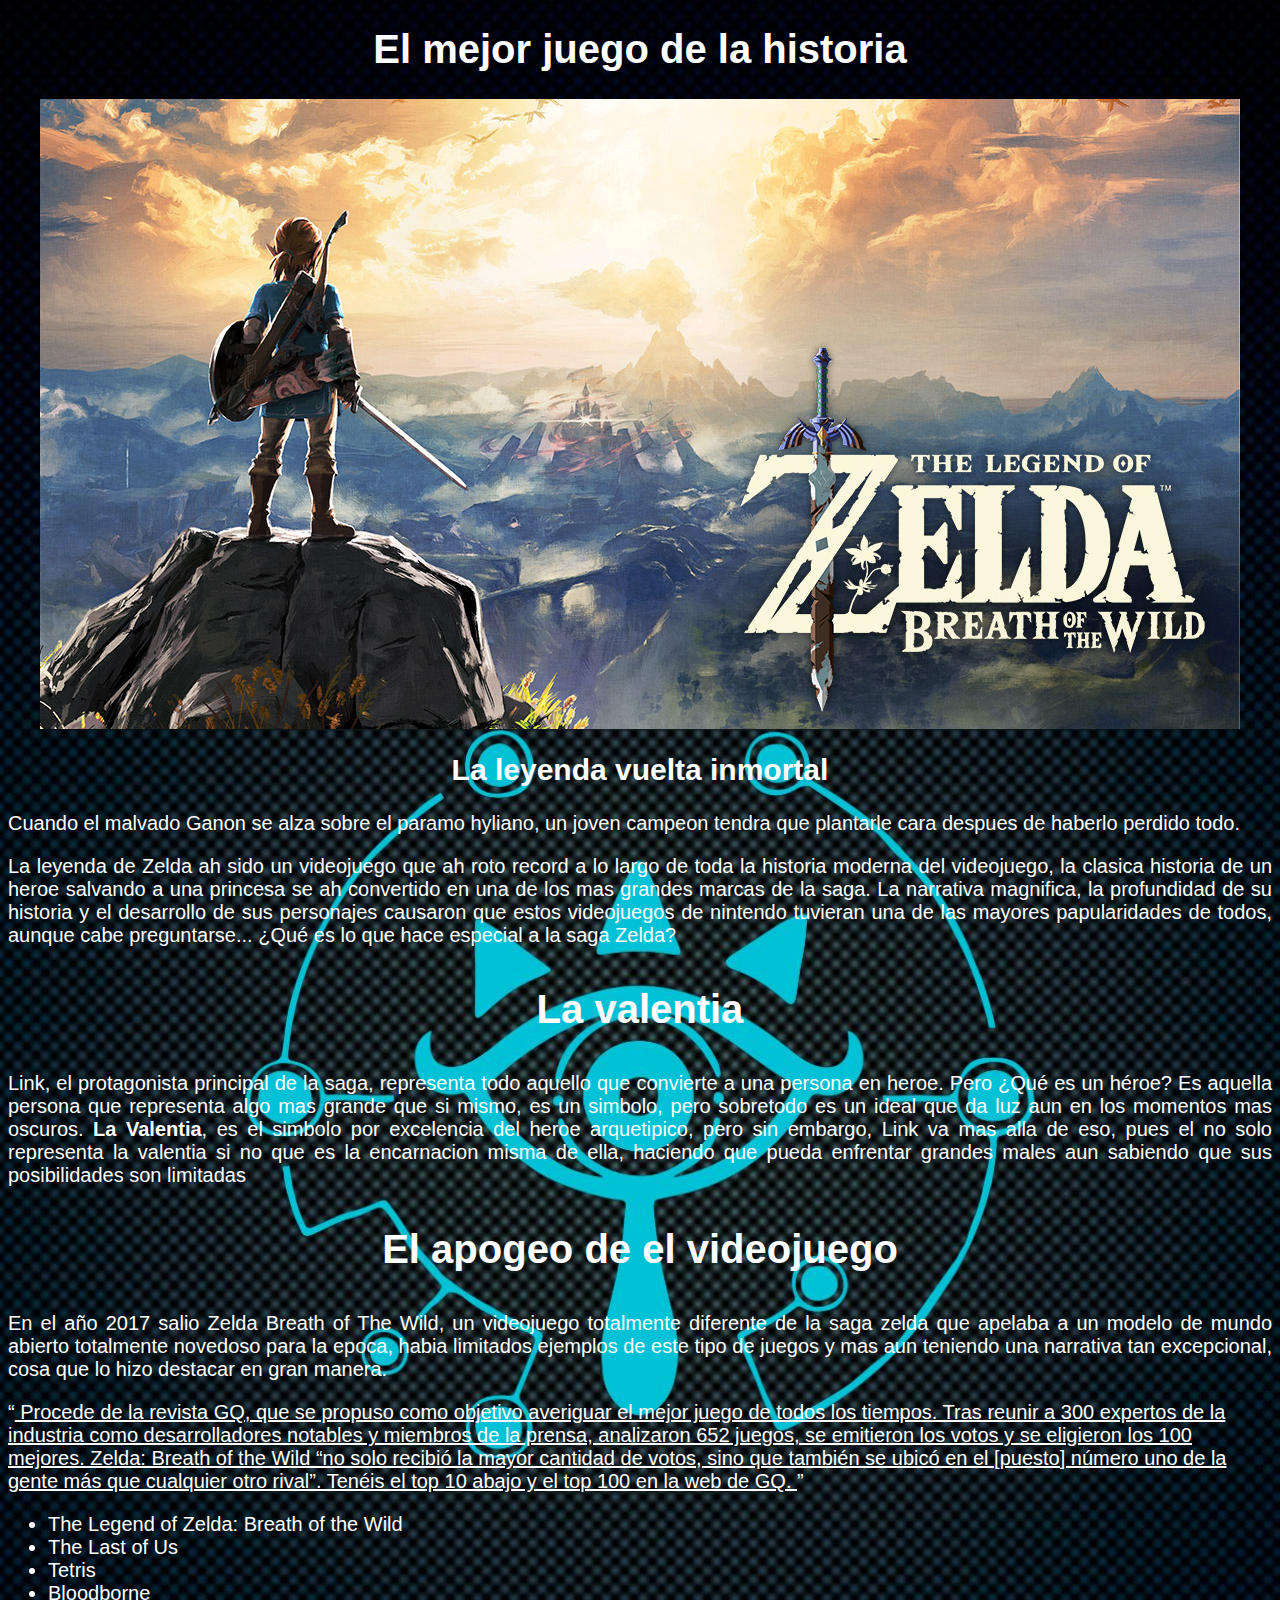
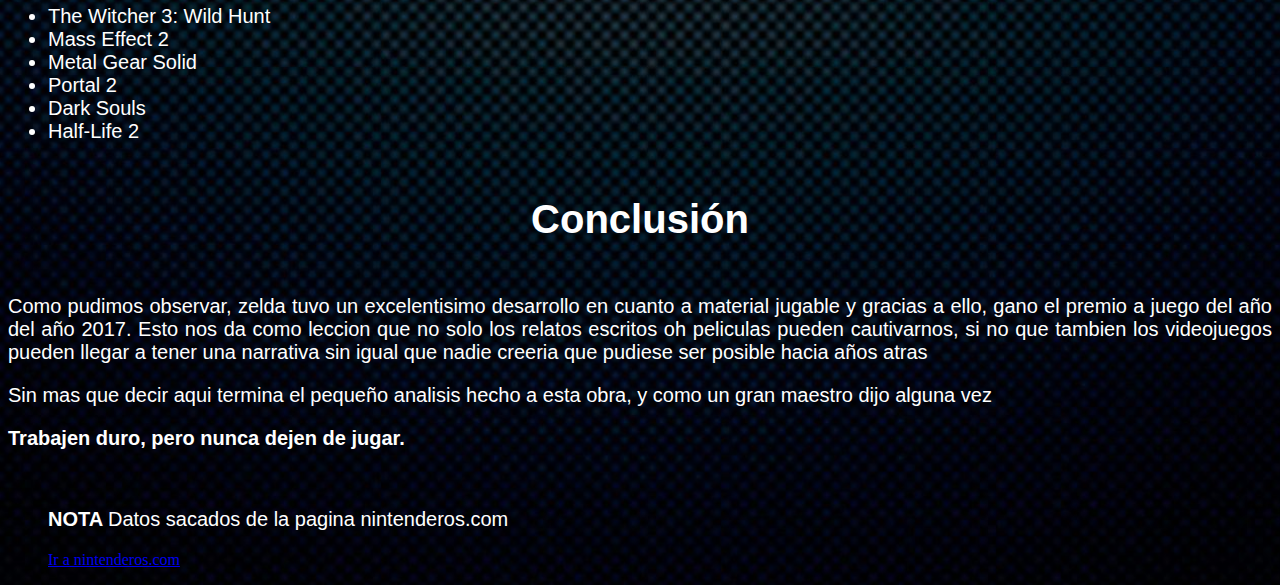
==== Actividad 3 Paginas Web/index.html @ f20a0b6e "Add files via upload" ====
<!DOCTYPE html>
<html lang="en">
<head>
    <meta charset="UTF-8">
    <meta name="viewport" content="width=device-width, initial-scale=1.0">
    <title>Articulo</title>
    <link rel="icon" href="img/imagen_2.jpg" type="image/x-icon">
    <link rel="stylesheet" href="styles.css">
</head>
<body>
    <h1>El mejor juego de la historia</h1>
    <div class="container">
        <img src="img/imagen_1.jpg" alt="Sintax Error">
    </div>
    <h2>La leyenda vuelta inmortal</h2>
        <p>
            Cuando el malvado Ganon se alza sobre el paramo hyliano, un joven campeon tendra que plantarle
            cara despues de haberlo perdido todo.
        </p>
        <p>
            La leyenda de Zelda ah sido un videojuego que ah roto record a lo largo de toda la historia moderna
            del videojuego, la clasica historia de un heroe salvando a una princesa se ah convertido en una
            de los mas grandes marcas de la saga.

            La narrativa magnifica, la profundidad de su historia y el desarrollo de sus personajes causaron
            que estos videojuegos de nintendo tuvieran una de las mayores papularidades de todos, aunque
            cabe preguntarse... ¿Qué es lo que hace especial a la saga Zelda?
        </p>

    <h3>La valentia</h3>
        <p>
            Link, el protagonista principal de la saga, representa todo aquello que convierte a una persona
            en heroe. Pero ¿Qué es un héroe?

            Es aquella persona que representa algo mas grande que si mismo, es un simbolo, pero sobretodo es
            un ideal que da luz aun en los momentos mas oscuros. <b>La Valentia</b>, es el simbolo por
            excelencia del heroe arquetipico, pero sin embargo, Link va mas alla de eso, pues el no solo
            representa la valentia si no que es la encarnacion misma de ella, haciendo que pueda enfrentar
            grandes males aun sabiendo que sus posibilidades son limitadas
        </p>
    <h3>El apogeo de el videojuego</h3>
        <p>
            En el año 2017 salio Zelda Breath of The Wild, un videojuego totalmente diferente de la saga
            zelda que apelaba a un modelo de mundo abierto totalmente novedoso para la epoca, habia limitados
            ejemplos de este tipo de juegos y mas aun teniendo una narrativa tan excepcional, cosa que lo hizo
            destacar en gran manera.
        </p>
        <q><u>
            Procede de la revista GQ, que se propuso como objetivo averiguar el mejor juego de
            todos los tiempos. Tras reunir a 300 expertos de la industria como desarrolladores notables
            y miembros de la prensa, analizaron 652 juegos, se emitieron los votos y se eligieron
            los 100 mejores.

            Zelda: Breath of the Wild “no solo recibió la mayor cantidad de votos, sino que también se ubicó
            en el [puesto] número uno de la gente más que cualquier otro rival”.
            Tenéis el top 10 abajo y el top 100 en la web de GQ.
        </u></q>

        <ul>
            <li>The Legend of Zelda: Breath of the Wild</li>
            <li>The Last of Us</li>
            <li>Tetris</li>
            <li>Bloodborne</li>
            <li>The Witcher 3: Wild Hunt</li>
            <li>Mass Effect 2</li>
            <li>Metal Gear Solid</li>
            <li>Portal 2</li>
            <li>Dark Souls</li>
            <li>Half-Life 2</li>
        </ul>
    <h4>Conclusión</h4>
        <p>
            Como pudimos observar, zelda tuvo un excelentisimo desarrollo en cuanto a material jugable
            y gracias a ello, gano el premio a juego del año del año 2017.

            Esto nos da como leccion que no solo los relatos escritos oh peliculas pueden cautivarnos, si no
            que tambien los videojuegos pueden llegar a tener una narrativa sin igual que nadie creeria que
            pudiese ser posible hacia años atras
        </p>
        <p>
            Sin mas que decir aqui termina el pequeño analisis hecho a esta obra, y como un gran maestro dijo
            alguna vez <b><p>Trabajen duro, pero nunca dejen de jugar.</p></b>
        </p>

        <br>
    <blockquote cite="https://www.nintenderos.com/2023/05/zelda-breath-of-the-wild-es-nombrado-mejor-juego-de-la-historia-en-el-ultimo-analisis-de-gq/">
        <p>
            <strong>
                NOTA
            </strong>

            Datos sacados de la pagina nintenderos.com
        </p>
        <a href="https://www.nintenderos.com/2023/05/zelda-breath-of-the-wild-es-nombrado-mejor-juego-de-la-historia-en-el-ultimo-analisis-de-gq/" target="_blank">Ir a nintenderos.com</a>
    </blockquote>
</body>
</html>
---- Actividad 3 Paginas Web/styles.css ----
h1{
    text-align: center;
    font-family:'Segoe UI', Tahoma, Geneva, Verdana, sans-serif;
    font-size: 40px;
    color: white;
}

body{
    background-image: url("img/imagen_3.jpeg");
    background-size: cover;
    background-position: center;
}

.container img {
    display: block;
    margin: auto;
    width: 1200px;
    height: auto;
}

h2{
    text-align: center;
    font-family:'Segoe UI', Tahoma, Geneva, Verdana, sans-serif;
    font-size: 30px;
    color: white;
}

h3{
    text-align: center;
    font-family:'Segoe UI', Tahoma, Geneva, Verdana, sans-serif;
    font-size: 40px;
    color: white;
}

h4{
    text-align: center;
    font-family:'Segoe UI', Tahoma, Geneva, Verdana, sans-serif;
    font-size: 40px;
    color: white;
}

p{
    text-align: justify;
    font-family: Arial, Helvetica, sans-serif;
    color: white;
    font-size: 20px;
}

ul{
    font-family: Arial, Helvetica, sans-serif;
    color: white;
    font-size: 20px;
}

q{
    text-align: justify;
    font-family: Arial, Helvetica, sans-serif;
    color: white;
    font-size: 20px;
}
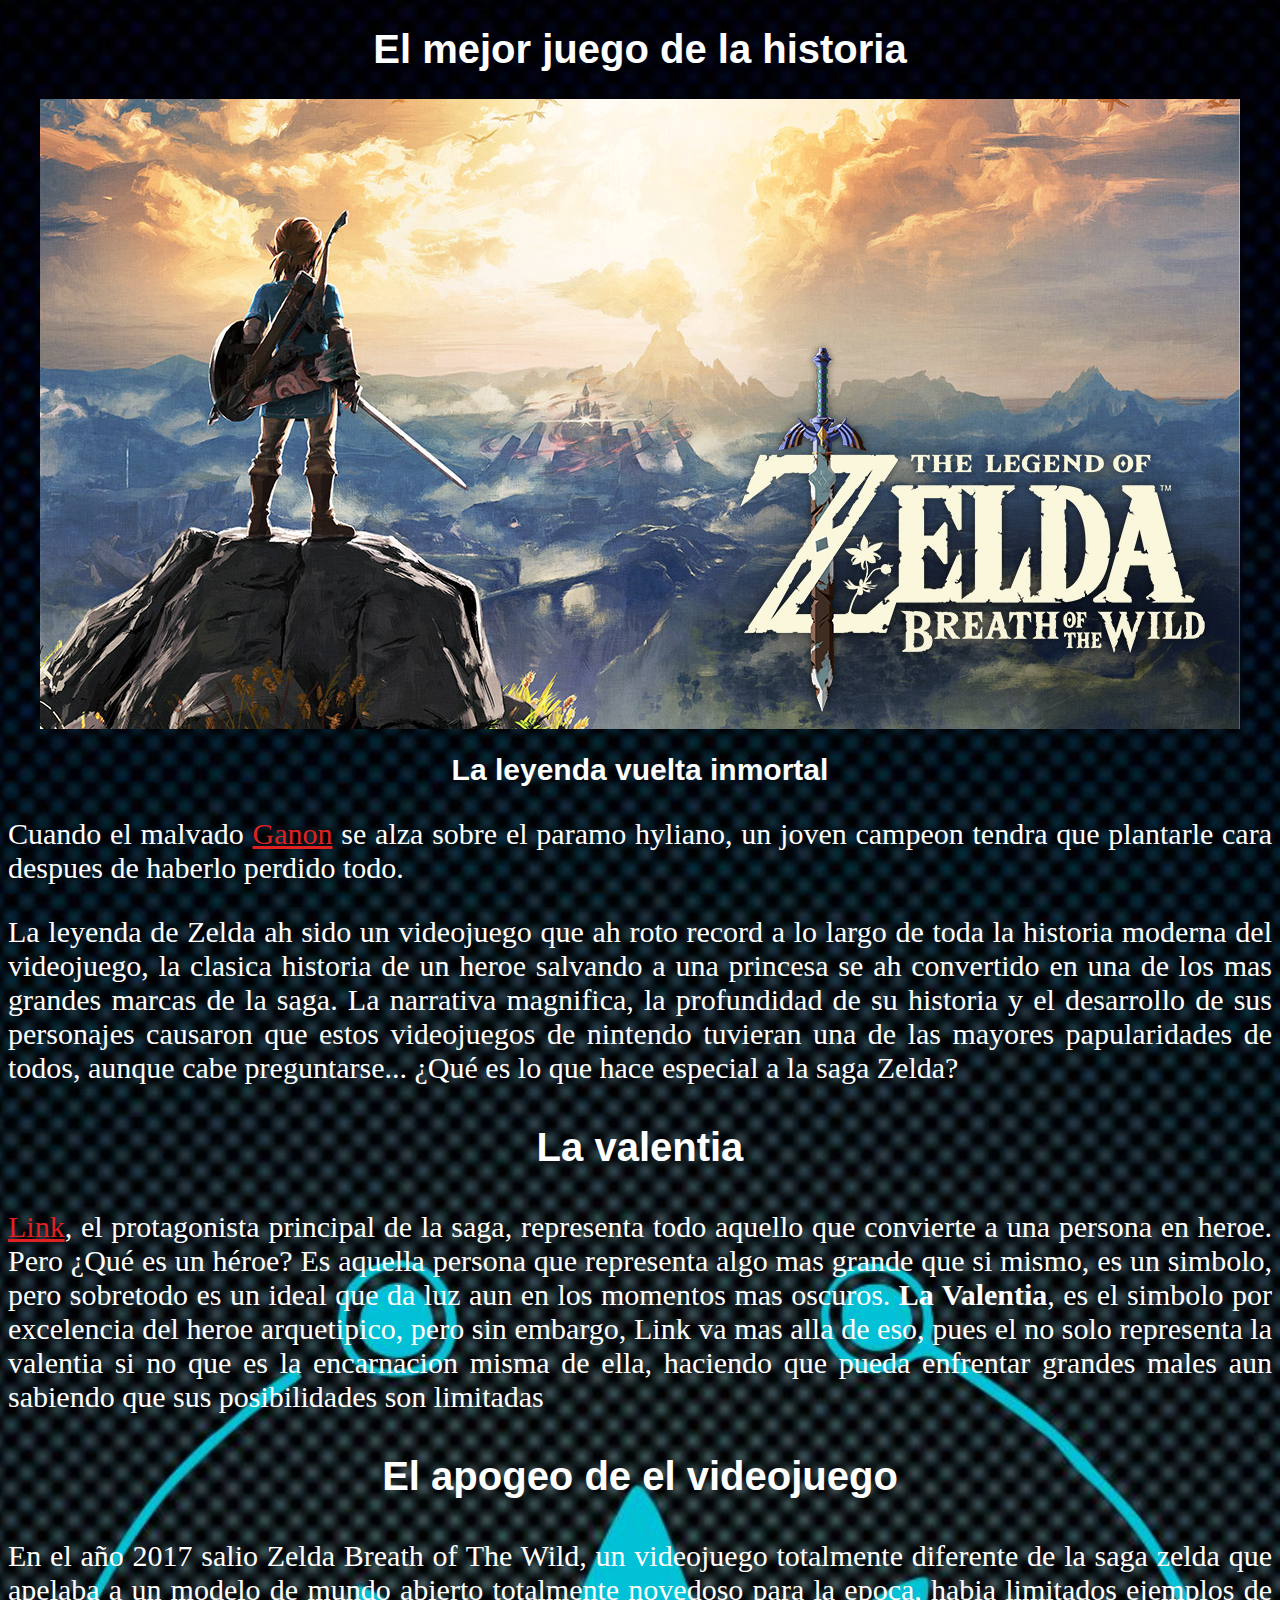
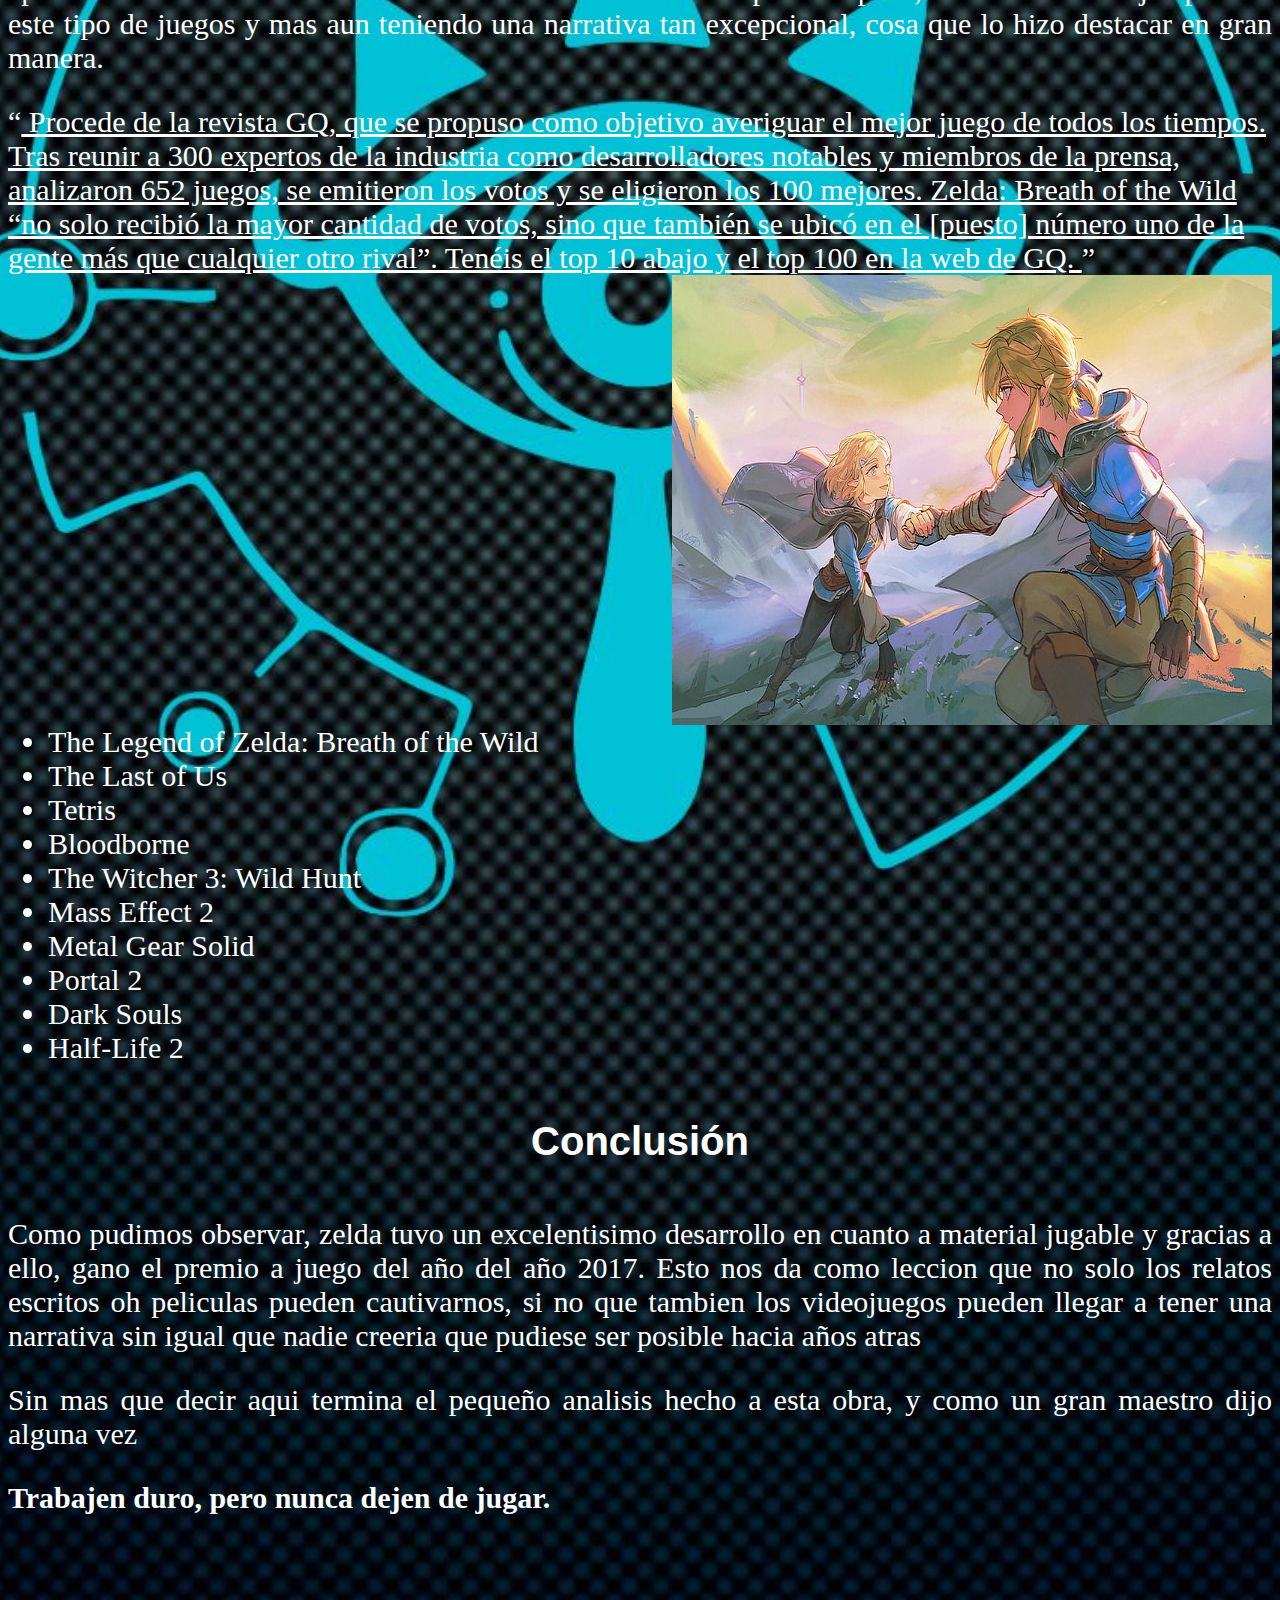
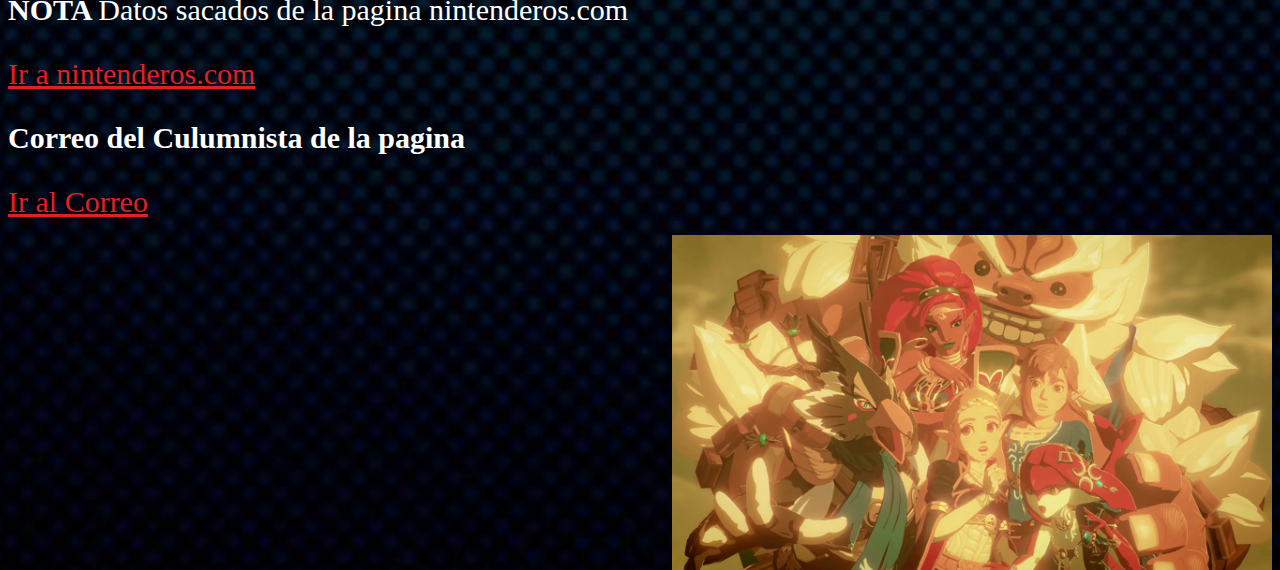
==== commit 454d446e: "Add files via upload" ====
--- a/Actividad 3 Paginas Web/index.html
+++ b/Actividad 3 Paginas Web/index.html
@@ -1,5 +1,5 @@
 <!DOCTYPE html>
-<html lang="en">
+<html lang="es">
 <head>
     <meta charset="UTF-8">
     <meta name="viewport" content="width=device-width, initial-scale=1.0">
@@ -14,7 +14,8 @@
     </div>
     <h2>La leyenda vuelta inmortal</h2>
         <p>
-            Cuando el malvado Ganon se alza sobre el paramo hyliano, un joven campeon tendra que plantarle
+            Cuando el malvado <a href="https://zelda.fandom.com/es/wiki/Ganon_(Breath_of_the_Wild)">Ganon</a> 
+            se alza sobre el paramo hyliano, un joven campeon tendra que plantarle
             cara despues de haberlo perdido todo.
         </p>
         <p>
@@ -26,10 +27,9 @@
             que estos videojuegos de nintendo tuvieran una de las mayores papularidades de todos, aunque
             cabe preguntarse... ¿Qué es lo que hace especial a la saga Zelda?
         </p>
-
     <h3>La valentia</h3>
         <p>
-            Link, el protagonista principal de la saga, representa todo aquello que convierte a una persona
+            <a href="https://es.wikipedia.org/wiki/Link_(personaje)">Link</a>, el protagonista principal de la saga, representa todo aquello que convierte a una persona
             en heroe. Pero ¿Qué es un héroe?
 
             Es aquella persona que representa algo mas grande que si mismo, es un simbolo, pero sobretodo es
@@ -56,6 +56,10 @@
             Tenéis el top 10 abajo y el top 100 en la web de GQ.
         </u></q>
 
+        <div class="imagen">
+            <img src="img/imagen_4.jpg" alt="Error Encontrado">
+        </div>
+
         <ul>
             <li>The Legend of Zelda: Breath of the Wild</li>
             <li>The Last of Us</li>
@@ -68,6 +72,7 @@
             <li>Dark Souls</li>
             <li>Half-Life 2</li>
         </ul>
+
     <h4>Conclusión</h4>
         <p>
             Como pudimos observar, zelda tuvo un excelentisimo desarrollo en cuanto a material jugable
@@ -83,6 +88,7 @@
         </p>
 
         <br>
+
     <blockquote cite="https://www.nintenderos.com/2023/05/zelda-breath-of-the-wild-es-nombrado-mejor-juego-de-la-historia-en-el-ultimo-analisis-de-gq/">
         <p>
             <strong>
@@ -93,5 +99,18 @@
         </p>
         <a href="https://www.nintenderos.com/2023/05/zelda-breath-of-the-wild-es-nombrado-mejor-juego-de-la-historia-en-el-ultimo-analisis-de-gq/" target="_blank">Ir a nintenderos.com</a>
     </blockquote>
+
+    <blockquote>
+        <p>
+            <strong>
+                Correo del Culumnista de la pagina
+            </strong>
+        </p>
+        <a href="rodriguezhurtadojuanpablo1@gmail.com">Ir al Correo</a>
+    </blockquote>
+
+    <div class="imagen_2">
+        <img src="img/imagen_5.jpg" alt="Sintax Error">
+    </div>
 </body>
 </html>--- a/Actividad 3 Paginas Web/styles.css
+++ b/Actividad 3 Paginas Web/styles.css
@@ -41,20 +41,48 @@
 
 p{
     text-align: justify;
-    font-family: Arial, Helvetica, sans-serif;
+    font-family:Georgia, 'Times New Roman', Times, serif;
     color: white;
-    font-size: 20px;
+    font-size: 30px;
 }
 
 ul{
-    font-family: Arial, Helvetica, sans-serif;
+    font-family: Georgia, 'Times New Roman', Times, serif;
     color: white;
-    font-size: 20px;
+    font-size: 30px;
 }
 
 q{
     text-align: justify;
-    font-family: Arial, Helvetica, sans-serif;
+    font-family: Georgia, 'Times New Roman', Times, serif;
     color: white;
-    font-size: 20px;
+    font-size: 30px;
+}
+
+.imagen img{
+    width: 600px;
+    height: 450px;
+    margin-left: 700px;
+    float:inline-end;
+}
+
+blockquote{
+    text-align: left;
+    margin-left: 0px;
+}
+
+a:hover{
+    color: blueviolet;
+}
+
+a{
+    color: rgb(223, 33, 33);
+    font-size: 30px;
+}
+
+.imagen_2 img{
+    width: 600px;
+    height: auto;
+    margin-left: 700px;
+    float:inline-end;
 }